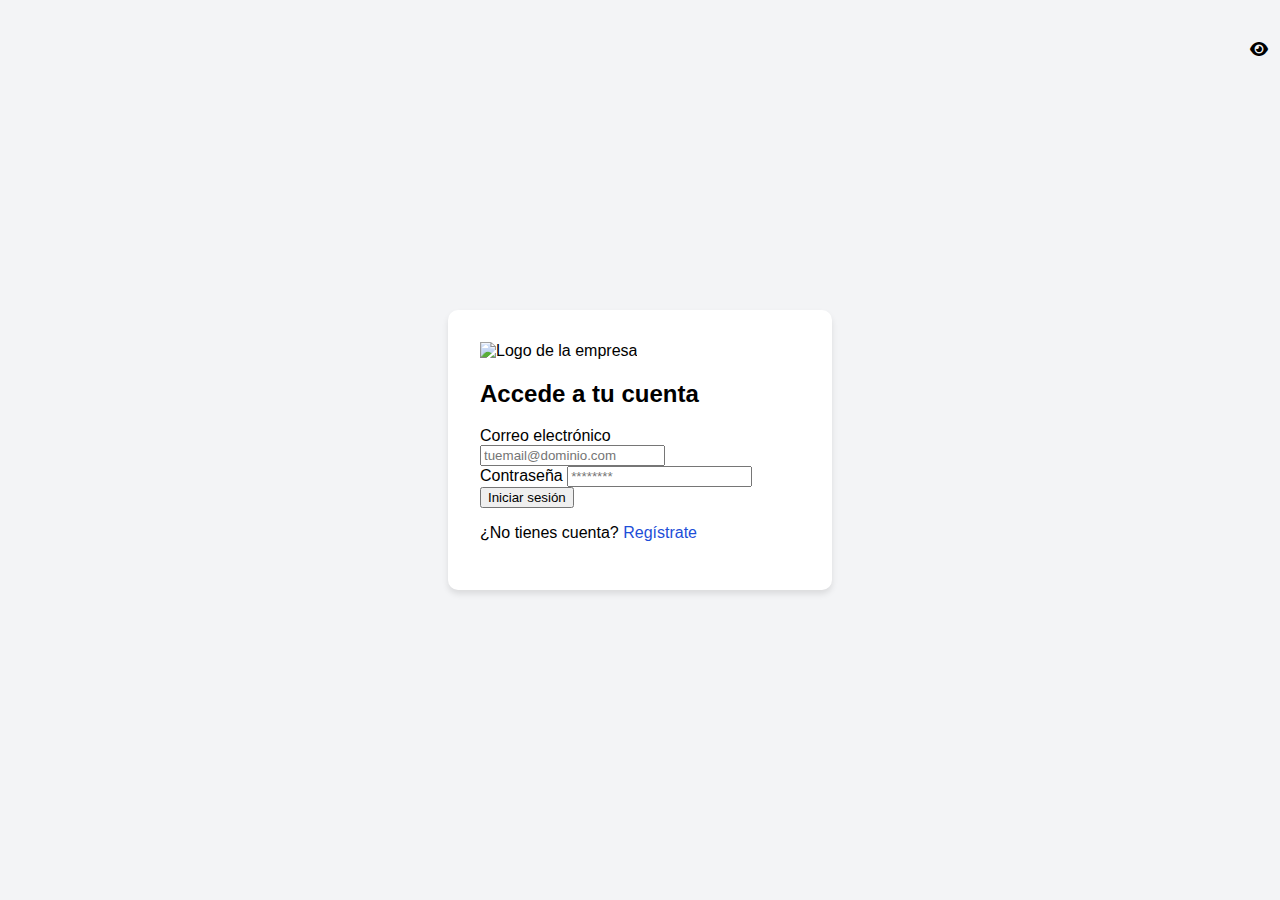
==== Login/index.html @ 138598f0 "Primera Version de Landing Page" ====
<!DOCTYPE html>
<html lang="es">
<head>
  <meta charset="UTF-8">
  <meta name="viewport" content="width=device-width, initial-scale=1.0">
  <meta http-equiv="X-UA-Compatible" content="ie=edge">
  <title>Login - Plataforma de Impresión 3D</title>

  <script src="https://cdn.tailwindcss.com"></script>

  <link rel="stylesheet" href="https://cdnjs.cloudflare.com/ajax/libs/font-awesome/6.0.0-beta3/css/all.min.css">
  <link rel="stylesheet" href="css/styles.css">
</head>
<body class="bg-gray-100 flex justify-center items-center min-h-screen">
  <div class="bg-white p-8 rounded-lg shadow-lg w-full max-w-sm">
  
    <div class="flex justify-center mb-4">
    
      <img src="../images/logo.png" alt="Logo de la empresa" class="h-24">
    </div>
    
    <!-- Título -->
    <h2 class="text-2xl font-semibold text-center text-blue-600 mb-4">Accede a tu cuenta</h2>
    
  
    <form action="#" method="POST" id="login-form">
      <div class="mb-4">
        <label for="email" class="block text-sm font-medium text-gray-700">Correo electrónico</label>
        <input type="email" id="email" name="email" required class="w-full px-4 py-2 mt-2 border border-gray-300 rounded-md focus:outline-none focus:ring-2 focus:ring-blue-500" placeholder="tuemail@dominio.com">
      </div>
      
      <div class="mb-6 relative">
        <label for="password" class="block text-sm font-medium text-gray-700">Contraseña</label>
        <input type="password" id="password" name="password" required class="w-full px-4 py-2 mt-2 border border-gray-300 rounded-md focus:outline-none focus:ring-2 focus:ring-blue-500" placeholder="********">
        
        
        <span class="eye-icon" onclick="togglePasswordVisibility()">
          <i id="eye-icon" class="fas fa-eye text-gray-600"></i>
        </span>
      </div>
      
      <button type="submit" class="w-full py-2 bg-blue-600 text-white rounded-md hover:bg-blue-700 focus:outline-none focus:ring-2 focus:ring-blue-500">Iniciar sesión</button>
    </form>
    
    <div class="mt-4 text-center">
      <p class="text-sm text-gray-600">¿No tienes cuenta? <a href="#" class="text-blue-600 hover:underline">Regístrate</a></p>
    </div>
  </div>
  
  
  <script src="js/script.js"></script>
</body>
</html>
---- Login/css/styles.css ----
/* Añadir transiciones suaves */
input, button {
  transition: all 0.3s ease;
}

input:focus, button:hover {
  transform: scale(1.05);
}

/* Fondo para la página */
body {
  font-family: 'Arial', sans-serif;
  background-color: #f3f4f6;
  display: flex;
  justify-content: center;
  align-items: center;
  min-height: 100vh;
  margin: 0;
}

/* Contenedor centrado con sombra */
.bg-white {
  background-color: white;
  padding: 2rem;
  border-radius: 10px;
  box-shadow: 0 4px 6px rgba(0, 0, 0, 0.1);
  width: 100%;
  max-width: 320px;
}

/* Estilo para el ícono del ojo */
.eye-icon {
  position: absolute;
  top: 50px;
  right: 12px;
  transform: translateY(-50%);
  cursor: pointer;
}

/* Estilo de los enlaces */
a {
  color: #1D4ED8;
  text-decoration: none;
}

a:hover {
  text-decoration: underline;
}

/* Ajustes responsivos */
@media (max-width: 640px) {
  .w-full {
    width: 100%;
  }
}
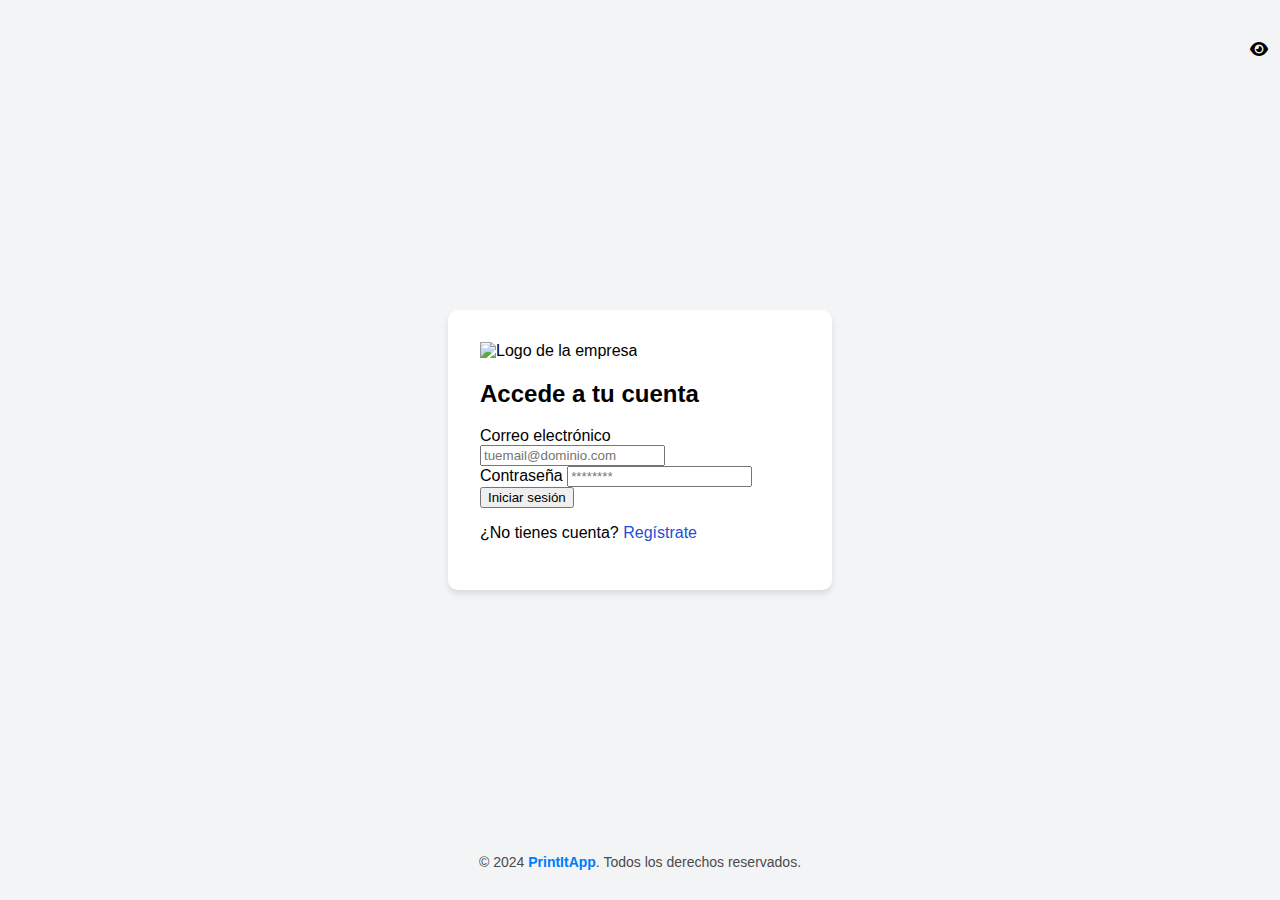
==== commit f27b2f0a: "Implementación de la marca de agua de la empresa" ====
--- a/Login/index.html
+++ b/Login/index.html
@@ -47,8 +47,13 @@
     </div>
   </div>
   
-  
   <script src="js/script.js"></script>
+
+    <!-- Pie de página -->
+  <footer>
+    <p>&copy; 2024 <span class="font-semibold text-blue-600">PrintItApp</span>. Todos los derechos reservados.</p>
+  </footer>
+
 </body>
 </html>
 
--- a/Login/css/styles.css
+++ b/Login/css/styles.css
@@ -12,10 +12,12 @@
   font-family: 'Arial', sans-serif;
   background-color: #f3f4f6;
   display: flex;
-  justify-content: center;
-  align-items: center;
-  min-height: 100vh;
+  flex-direction: column; /* Organizar los elementos en una columna */
+  justify-content: center; /* Centrar el contenido verticalmente */
+  align-items: center; /* Centrar el contenido horizontalmente */
+  min-height: 100vh; /* Asegura que el cuerpo ocupe toda la altura de la pantalla */
   margin: 0;
+  padding: 0;
 }
 
 /* Contenedor centrado con sombra */
@@ -47,6 +49,24 @@
   text-decoration: underline;
 }
 
+/* Estilo para el pie de página */
+footer {
+  margin-top: auto; /* Esto empuja el pie de página hacia el fondo */
+  font-size: 0.875rem; /* Tamaño de fuente pequeño */
+  color: #4A4A4A; /* Gris oscuro */
+  text-align: center;
+  padding: 1rem 0;
+  width: 100%; /* Asegura que el pie de página ocupe todo el ancho */
+  position: absolute; /* Lo coloca al fondo de la pantalla */
+  bottom: 0;
+}
+
+/* Estilo para destacar el nombre de la app */
+footer span {
+  font-weight: bold;
+  color: #007BFF; /* Azul para el nombre de la app */
+}
+
 /* Ajustes responsivos */
 @media (max-width: 640px) {
   .w-full {
@@ -54,5 +74,3 @@
   }
 }
 
-
-  